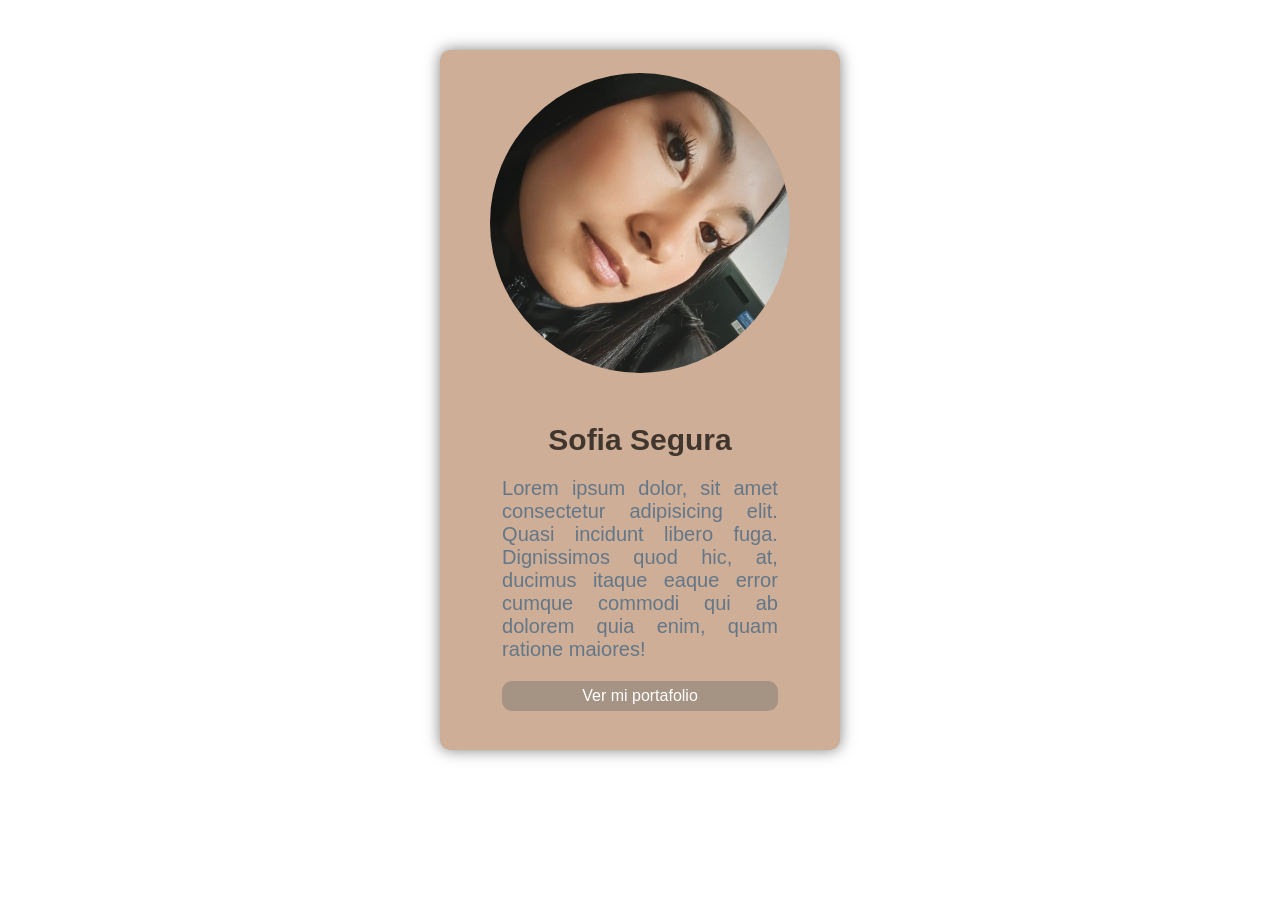
==== evidencia_hoja_vida/index.html @ 2ed6a06e "Subo Card" ====
<!DOCTYPE html>
<html lang="en">
<head>
    <meta charset="UTF-8">
    <meta name="viewport" content="width=device-width, initial-scale=1.0">
    <title>hoja de vida</title>
    <link rel="stylesheet" href="styles.css">
</head>
<body>
    <div class="card">
        <img src="image.png" alt="" class="img">
            <div class="contenedor">
        <h3 class="titulo">Sofia Segura</h3>
        <p class="parrafo">Lorem ipsum dolor, sit amet consectetur adipisicing elit. Quasi incidunt libero fuga. Dignissimos quod hic, at, ducimus itaque eaque error cumque commodi qui ab dolorem quia enim, quam ratione maiores!</p>
        <a href="" class="boton">
            Ver mi portafolio
        </a>
    </div>
    </div>
</body>
</html>
---- evidencia_hoja_vida/styles.css ----
/*Estilos Globales*/

*{
    margin: 0;
    padding: 0;
    box-sizing: border-box;
    font-family: 'Arial';
}

/*Estilos de la card*/
/*Margin auto:Distribucion equitativa del espacio disponible*/

.card{
    border: transparent solid;
    display: block;
    background-color: #CEAE96;
    width: 400px;
    height: 700px;
    margin: 50px auto 10px auto;
    border-radius: 10px;
    box-shadow: 0px 0px 15px rgba(0, 0, 0, 0.5);
}

.img{
    display: block;
    width: 300px;
    height: 300px;
    object-fit: cover;
    border-radius: 100%;
    margin: 20px auto;
}

.contenedor{
    display: block;
    margin: 50px auto 20px auto;
    width: 70%;
    height: auto;
}

/*Estilos del contenedor*/

.titulo, .parrafo{
    display: block;
}

.titulo{
    text-align: center;
    font-size: 30px;
    color: #41362E;
    margin: 10px auto 20px;
}

.parrafo{
    text-align: justify;
    font-size: 20px;
    color: #637789;
    margin: 10px auto 20px;
}

.boton{
    display: block;
    width: 100%;
    color: white;
    background-color: #A59383;
    text-decoration: none;
    height: 30px;
    text-align: center;
    align-content: center;
    border-radius: 10px;
}
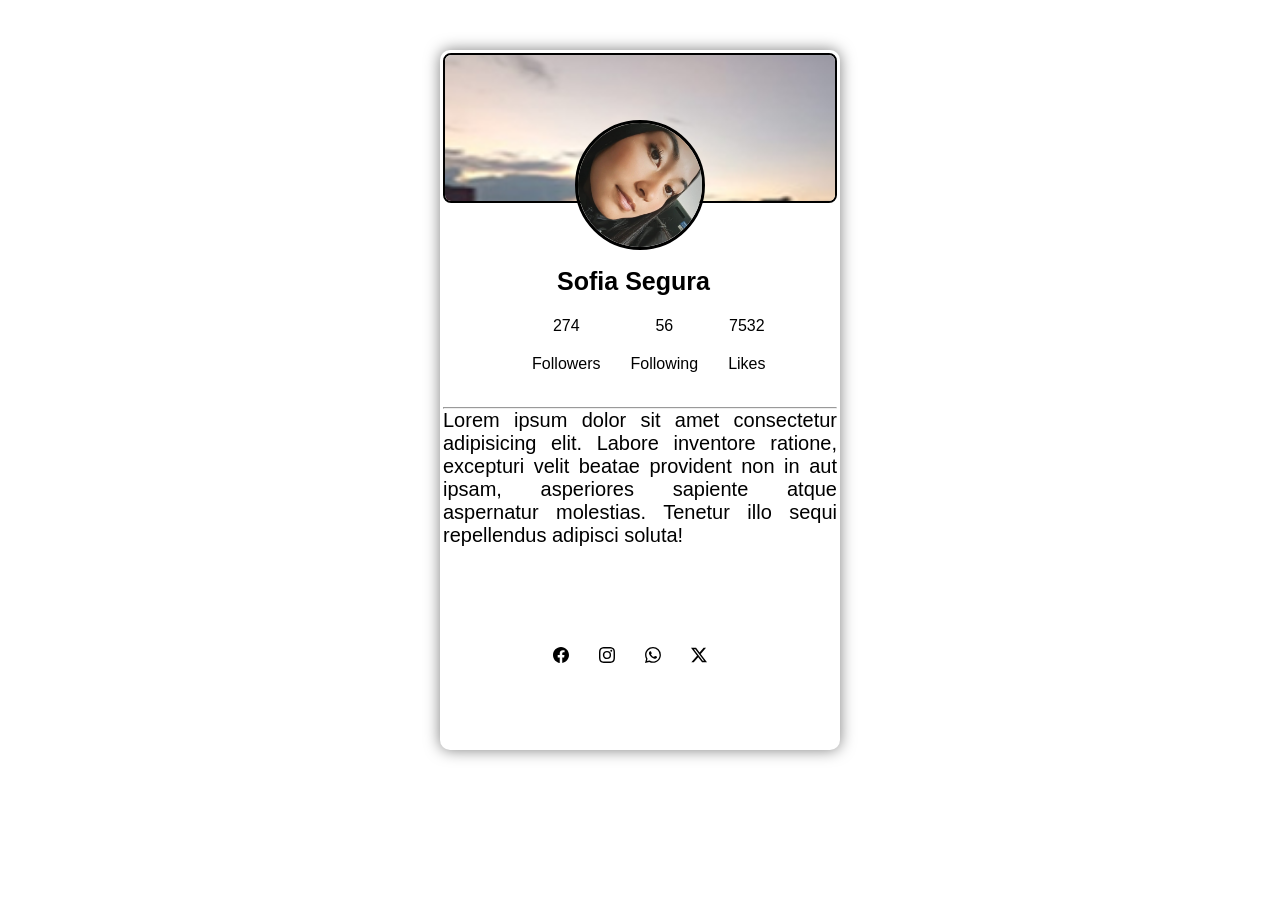
==== commit 46954bb7: "Subo actividad de hoy" ====
--- a/evidencia_hoja_vida/index.html
+++ b/evidencia_hoja_vida/index.html
@@ -5,17 +5,65 @@
     <meta name="viewport" content="width=device-width, initial-scale=1.0">
     <title>hoja de vida</title>
     <link rel="stylesheet" href="styles.css">
+
 </head>
 <body>
     <div class="card">
+        <img src="Imagen2.jpeg" alt="" class="img2">
+        <div class="contenedor2">
+        </div>
         <img src="image.png" alt="" class="img">
             <div class="contenedor">
         <h3 class="titulo">Sofia Segura</h3>
-        <p class="parrafo">Lorem ipsum dolor, sit amet consectetur adipisicing elit. Quasi incidunt libero fuga. Dignissimos quod hic, at, ducimus itaque eaque error cumque commodi qui ab dolorem quia enim, quam ratione maiores!</p>
-        <a href="" class="boton">
-            Ver mi portafolio
-        </a>
+        
+            <table class="table">
+                <tbody>
+                    <tr>
+                        <td>
+                            <p>274</p>
+                            
+                        </td>
+
+                        <td>
+                            <p>56</p>
+                            
+                            </td>
+
+                        <td>
+                            <p>7532</p>
+                            
+                        </td>
+                    </tr>
+                    <tr>
+                        <td>
+                            <p>Followers</p>
+                        </td>
+                        <td>
+                            <p>Following</p>
+                        </td>
+                        <td>
+                            <p>Likes</p>
+                        </td>
+                    </tr>
+                </tbody>
+            </table>
+        
     </div>
+    <hr>
+    <p class="parrafo">
+        Lorem ipsum dolor sit amet consectetur adipisicing elit. Labore inventore ratione, excepturi velit beatae provident non in aut ipsam, asperiores sapiente atque aspernatur molestias. Tenetur illo sequi repellendus adipisci soluta!
+    </p>
+
+    <table class="table2">
+        <tbody>
+            <tr>
+                <td><img src="facebook.svg" alt=""></td>
+                <td><img src="instagram.svg" alt=""></td>
+                <td><img src="whatsapp.svg" alt=""></td>
+                <td><img src="twitter-x.svg" alt=""></td>
+            </tr>
+        </tbody>
+    </table>
     </div>
 </body>
 </html>
--- a/evidencia_hoja_vida/styles.css
+++ b/evidencia_hoja_vida/styles.css
@@ -1,3 +1,4 @@
+
 /*Estilos Globales*/
 
 *{
@@ -13,7 +14,7 @@
 .card{
     border: transparent solid;
     display: block;
-    background-color: #CEAE96;
+    background-color: white;
     width: 400px;
     height: 700px;
     margin: 50px auto 10px auto;
@@ -21,18 +22,29 @@
     box-shadow: 0px 0px 15px rgba(0, 0, 0, 0.5);
 }
 
+.img2{
+    width: 100%;
+    height: 150px;
+    object-fit: cover;
+    border-radius: 8px;
+    border: 2px solid black;
+}
+
 .img{
-    display: block;
-    width: 300px;
-    height: 300px;
+    position: absolute;
+    top: 120px;
+    left: 50%;
+    transform: translateX(-50%);
+    width: 130px;
+    height: 130px;
+    border-radius: 80px;
+    border: 3px solid black;
     object-fit: cover;
-    border-radius: 100%;
-    margin: 20px auto;
 }
 
 .contenedor{
     display: block;
-    margin: 50px auto 20px auto;
+    margin: 10px auto 10px auto;
     width: 70%;
     height: auto;
 }
@@ -44,24 +56,50 @@
 }
 
 .titulo{
+    position: absolute;
     text-align: center;
-    font-size: 30px;
-    color: #41362E;
-    margin: 10px auto 20px;
+    font-size: 25px;
+    color: black;
+    margin: 10px 55px;
+    margin-top: 50px;
+}
+
+.table{
+    position: absolute;
+    text-align: center;
+    margin: 80px auto;
+    border-spacing: 30px 20px;
+    color: black;
+}
+
+.table2{
+    position: absolute;
+    text-align: center;
+    margin: 80px;
+    border-spacing: 30px 20px;
+    color: black;
+}
+hr {
+    margin: 200px auto 0;
+}
+
+.div1{
+    text-align: center;
+    margin-top: 15%;
 }
 
 .parrafo{
     text-align: justify;
     font-size: 20px;
-    color: #637789;
-    margin: 10px auto 20px;
+    color: black;
+    margin: auto;
 }
 
 .boton{
     display: block;
     width: 100%;
-    color: white;
-    background-color: #A59383;
+    color: black;
+    background-color: gray;
     text-decoration: none;
     height: 30px;
     text-align: center;
